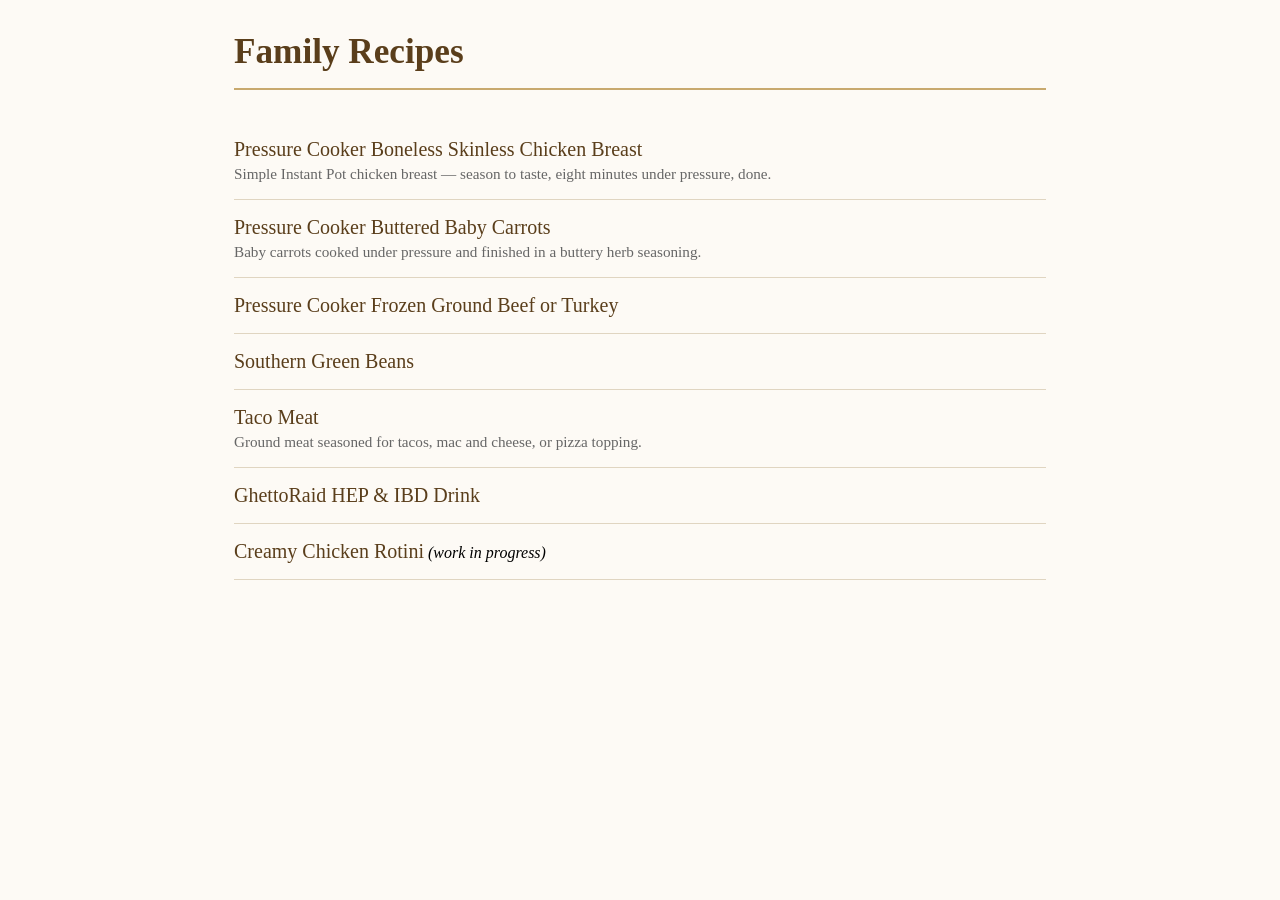
==== index.html @ 289c4707 "Update index.html" ====
<!DOCTYPE html>
<html lang="en">
<head>
  <meta charset="UTF-8">
  <meta name="viewport" content="width=device-width, initial-scale=1.0">
  <title>Family Recipes</title>
  <link rel="stylesheet" href="style.css">
</head>
<body>
  <header>
    <h1>Family Recipes</h1>
  </header>
  <main>
    <ul class="recipe-list">
      <li><a href="pressure-cooker-chicken-breast.html">Pressure Cooker Boneless Skinless Chicken Breast</a><p>Simple Instant Pot chicken breast — season to taste, eight minutes under pressure, done.</p></li>      
      <li><a href="buttered-baby-carrots.html">Pressure Cooker Buttered Baby Carrots</a><p>Baby carrots cooked under pressure and finished in a buttery herb seasoning.</p></li>
      <li><a href="pressure-cooker-frozen-ground-beef-turkey.html">Pressure Cooker Frozen Ground Beef or Turkey</a></li>
      <li><a href="southern-green-beans.html">Southern Green Beans</a></li>
      <li><a href="taco-meat.html">Taco Meat</a><p>Ground meat seasoned for tacos, mac and cheese, or pizza topping.</p></li>
      <li><a href="ghettoraid-hep-ibd-drink.html">GhettoRaid HEP &amp; IBD Drink</a></li>
      <li><a href="creamy-chicken-rotini.html">Creamy Chicken Rotini</a> <em>(work in progress)</em></li>
    </ul>
  </main>
</body>
</html>
---- style.css ----
*, *::before, *::after { box-sizing: border-box; margin: 0; padding: 0; }

body {
  font-family: Georgia, serif;
  background: #fdfaf5;
  color: #000;
  max-width: 860px;
  margin: 0 auto;
  padding: 2rem 1.5rem;
}

header {
  border-bottom: 2px solid #c8a96e;
  padding-bottom: 1rem;
  margin-bottom: 2rem;
}

h1 { font-size: 2.2rem; color: #5a3e1b; }

/* Index */
.recipe-list {
  list-style: none;
}

.recipe-list li {
  padding: 1rem 0;
  border-bottom: 1px solid #e0d5c1;
}

.recipe-list a {
  font-size: 1.25rem;
  color: #5a3e1b;
  text-decoration: none;
}

.recipe-list a:hover {
  text-decoration: underline;
}

.recipe-list p {
  margin-top: 0.25rem;
  color: #666;
  font-size: 0.95rem;
}

/* Recipe pages */
.back-link {
  display: inline-block;
  margin-bottom: 1.5rem;
  color: #5a3e1b;
  text-decoration: none;
  font-size: 0.95rem;
}

.back-link:hover { text-decoration: underline; }

.recipe-desc {
  margin-top: 0.5rem;
  font-style: italic;
  color: #555;
  font-size: 1.05rem;
}

.recipe section {
  margin-top: 2rem;
}

.recipe h2 {
  font-size: 1.3rem;
  color: #5a3e1b;
  border-bottom: 1px solid #e0d5c1;
  padding-bottom: 0.25rem;
  margin-bottom: 0.75rem;
}

.recipe h3 {
  font-size: 1.05rem;
  color: #5a3e1b;
  margin: 1.25rem 0 0.5rem;
}

.recipe ul, .recipe ol {
  padding-left: 1.5rem;
}

.recipe li {
  margin-bottom: 0.4rem;
  line-height: 1.6;
}

.recipe em {
  color: #777;
  font-size: 0.95em;
}
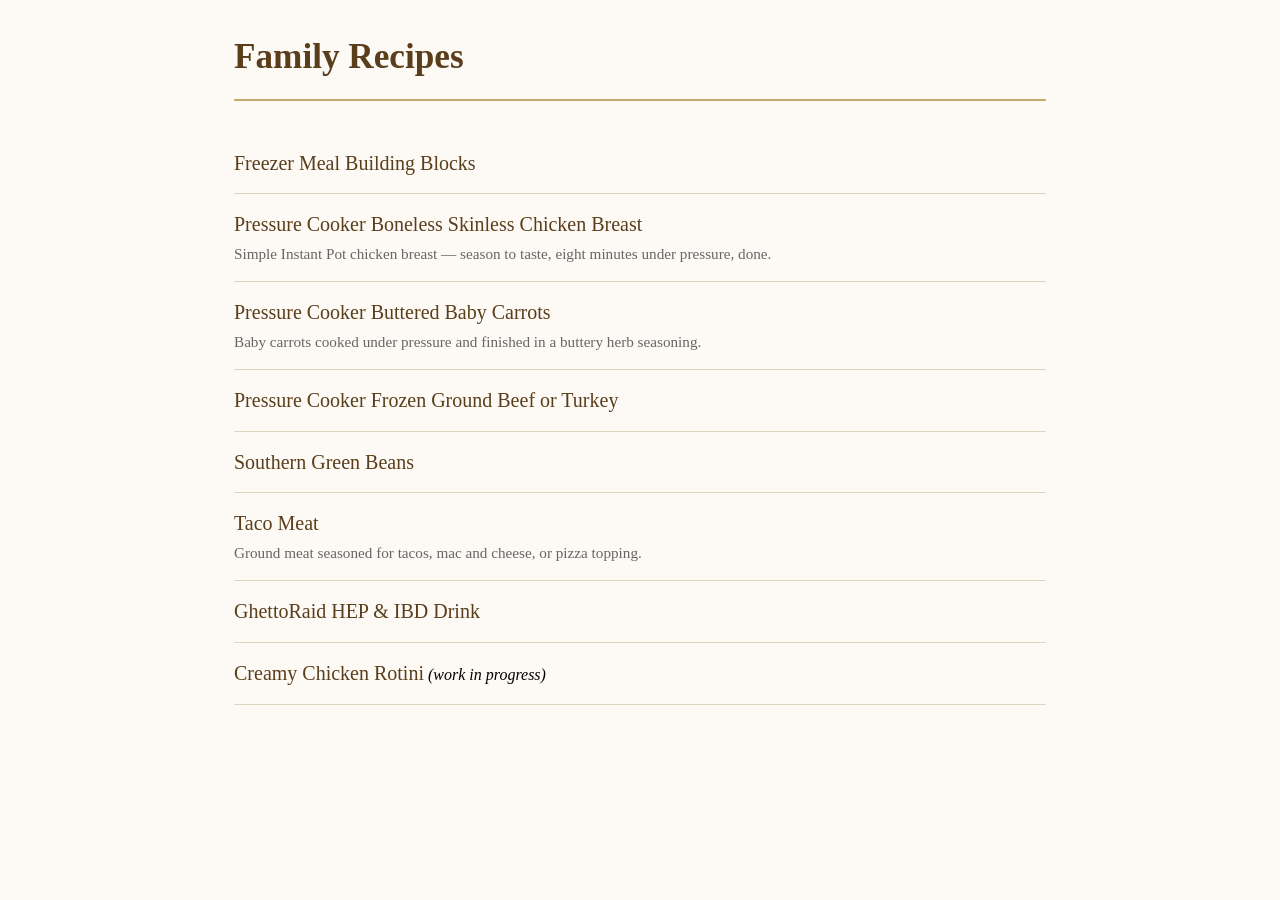
==== commit 965605b4: "Update index.html" ====
--- a/index.html
+++ b/index.html
@@ -12,6 +12,7 @@
   </header>
   <main>
     <ul class="recipe-list">
+      <li><a href="freezer-meal-building-blocks.html">Freezer Meal Building Blocks</a></li>
       <li><a href="pressure-cooker-chicken-breast.html">Pressure Cooker Boneless Skinless Chicken Breast</a><p>Simple Instant Pot chicken breast — season to taste, eight minutes under pressure, done.</p></li>      
       <li><a href="buttered-baby-carrots.html">Pressure Cooker Buttered Baby Carrots</a><p>Baby carrots cooked under pressure and finished in a buttery herb seasoning.</p></li>
       <li><a href="pressure-cooker-frozen-ground-beef-turkey.html">Pressure Cooker Frozen Ground Beef or Turkey</a></li>
--- a/style.css
+++ b/style.css
@@ -7,6 +7,7 @@
   max-width: 860px;
   margin: 0 auto;
   padding: 2rem 1.5rem;
+  line-height: 1.44;
 }
 
 header {
@@ -70,6 +71,7 @@
   color: #5a3e1b;
   border-bottom: 1px solid #e0d5c1;
   padding-bottom: 0.25rem;
+  margin-top: 1em;
   margin-bottom: 0.75rem;
 }
 
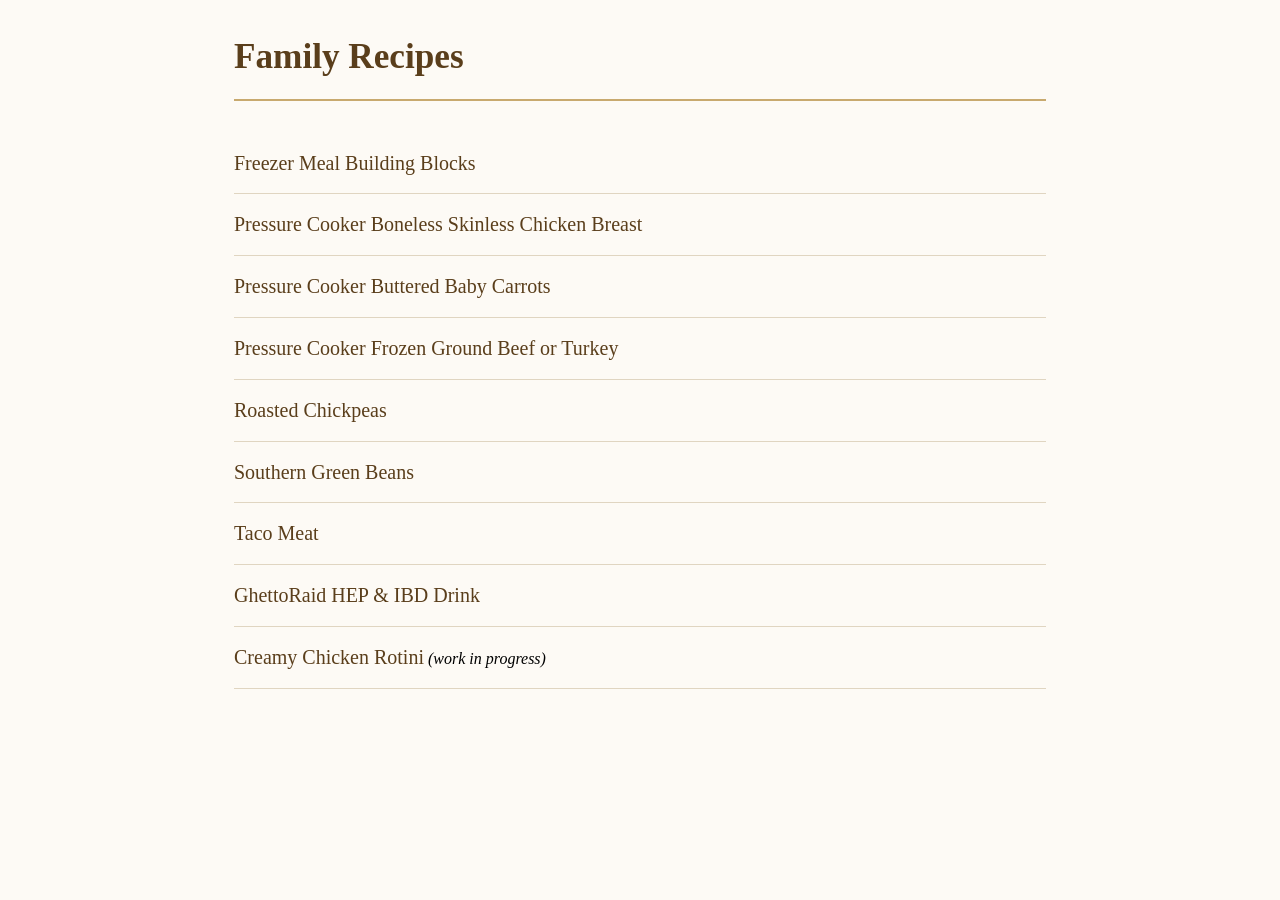
==== commit 4a4bec25: "Update index.html" ====
--- a/index.html
+++ b/index.html
@@ -13,11 +13,12 @@
   <main>
     <ul class="recipe-list">
       <li><a href="freezer-meal-building-blocks.html">Freezer Meal Building Blocks</a></li>
-      <li><a href="pressure-cooker-chicken-breast.html">Pressure Cooker Boneless Skinless Chicken Breast</a><p>Simple Instant Pot chicken breast — season to taste, eight minutes under pressure, done.</p></li>      
-      <li><a href="buttered-baby-carrots.html">Pressure Cooker Buttered Baby Carrots</a><p>Baby carrots cooked under pressure and finished in a buttery herb seasoning.</p></li>
+      <li><a href="pressure-cooker-chicken-breast.html">Pressure Cooker Boneless Skinless Chicken Breast</a></li>      
+      <li><a href="buttered-baby-carrots.html">Pressure Cooker Buttered Baby Carrots</a></li>
       <li><a href="pressure-cooker-frozen-ground-beef-turkey.html">Pressure Cooker Frozen Ground Beef or Turkey</a></li>
+      <li><a href="roasted-chickpeas.html">Roasted Chickpeas</a></li>
       <li><a href="southern-green-beans.html">Southern Green Beans</a></li>
-      <li><a href="taco-meat.html">Taco Meat</a><p>Ground meat seasoned for tacos, mac and cheese, or pizza topping.</p></li>
+      <li><a href="taco-meat.html">Taco Meat</a></li>
       <li><a href="ghettoraid-hep-ibd-drink.html">GhettoRaid HEP &amp; IBD Drink</a></li>
       <li><a href="creamy-chicken-rotini.html">Creamy Chicken Rotini</a> <em>(work in progress)</em></li>
     </ul>
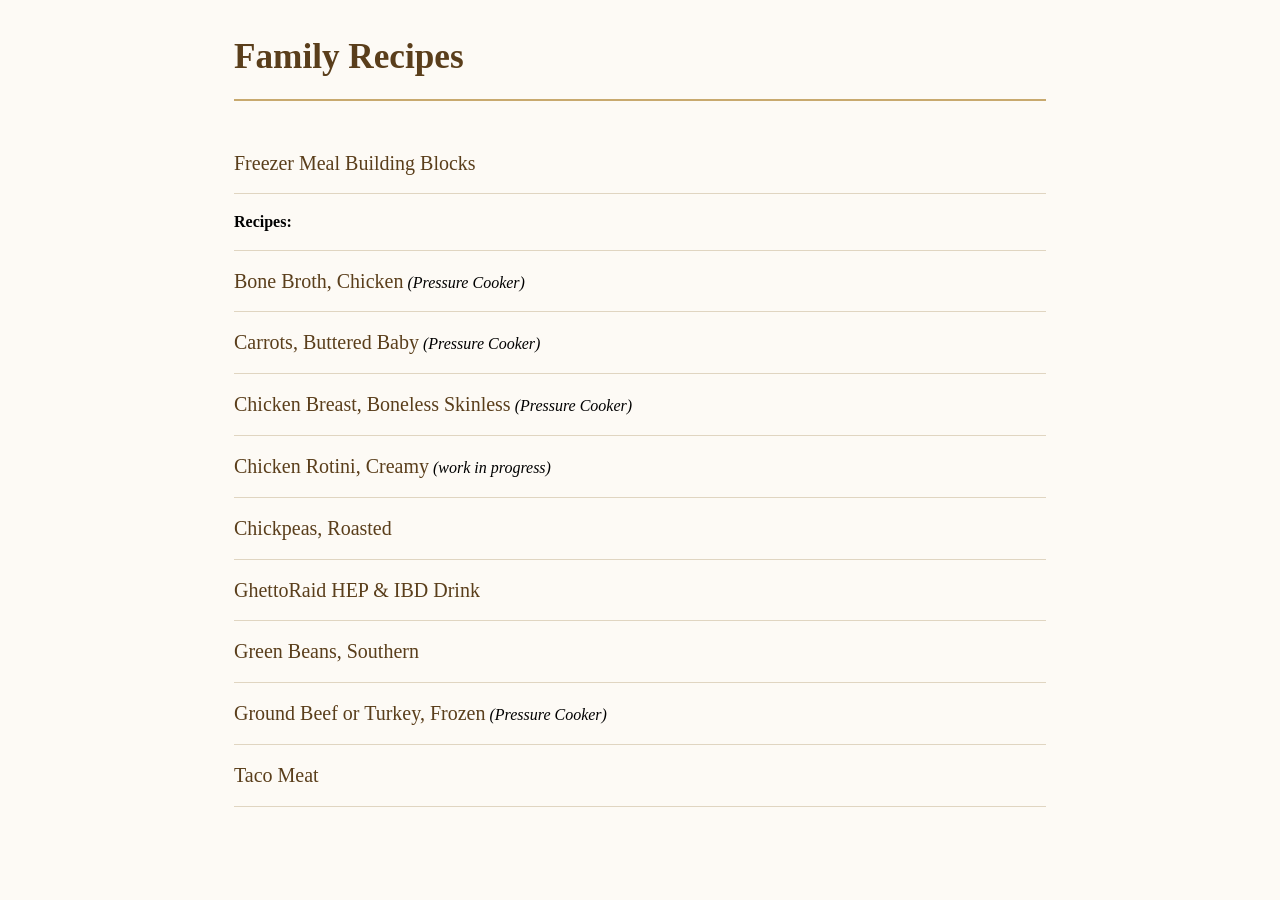
==== commit 3a8cb649: "Update index.html" ====
--- a/index.html
+++ b/index.html
@@ -13,14 +13,16 @@
   <main>
     <ul class="recipe-list">
       <li><a href="freezer-meal-building-blocks.html">Freezer Meal Building Blocks</a></li>
-      <li><a href="pressure-cooker-chicken-breast.html">Pressure Cooker Boneless Skinless Chicken Breast</a></li>      
-      <li><a href="buttered-baby-carrots.html">Pressure Cooker Buttered Baby Carrots</a></li>
-      <li><a href="pressure-cooker-frozen-ground-beef-turkey.html">Pressure Cooker Frozen Ground Beef or Turkey</a></li>
-      <li><a href="roasted-chickpeas.html">Roasted Chickpeas</a></li>
-      <li><a href="southern-green-beans.html">Southern Green Beans</a></li>
+      <li><strong>Recipes:</strong></li>
+      <li><a href="chicken-bone-broth.html">Bone Broth, Chicken</a> <i>(Pressure Cooker)</i></li>
+      <li><a href="buttered-baby-carrots.html">Carrots, Buttered Baby</a> <i>(Pressure Cooker)</i></li>
+      <li><a href="pressure-cooker-chicken-breast.html">Chicken Breast, Boneless Skinless</a> <i>(Pressure Cooker)</i></li>
+      <li><a href="creamy-chicken-rotini.html">Chicken Rotini, Creamy</a> <em>(work in progress)</em></li>
+      <li><a href="roasted-chickpeas.html">Chickpeas, Roasted</a></li>
+      <li><a href="ghettoraid-hep-ibd-drink.html">GhettoRaid HEP &amp; IBD Drink</a></li>
+      <li><a href="southern-green-beans.html">Green Beans, Southern</a></li>
+      <li><a href="pressure-cooker-frozen-ground-beef-turkey.html">Ground Beef or Turkey, Frozen</a> <i>(Pressure Cooker)</i></li>
       <li><a href="taco-meat.html">Taco Meat</a></li>
-      <li><a href="ghettoraid-hep-ibd-drink.html">GhettoRaid HEP &amp; IBD Drink</a></li>
-      <li><a href="creamy-chicken-rotini.html">Creamy Chicken Rotini</a> <em>(work in progress)</em></li>
     </ul>
   </main>
 </body>
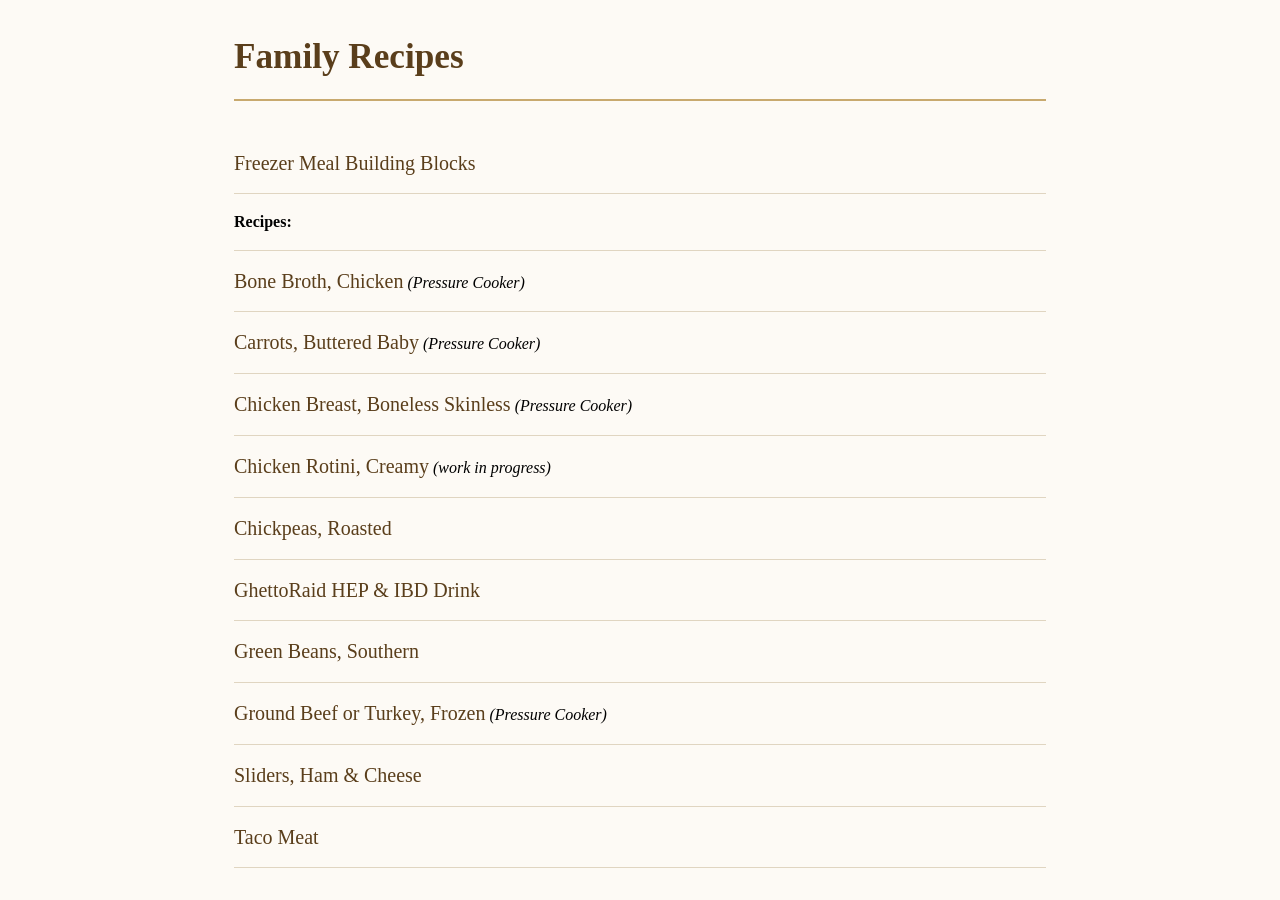
==== commit 495d764f: "Update index.html" ====
--- a/index.html
+++ b/index.html
@@ -22,6 +22,7 @@
       <li><a href="ghettoraid-hep-ibd-drink.html">GhettoRaid HEP &amp; IBD Drink</a></li>
       <li><a href="southern-green-beans.html">Green Beans, Southern</a></li>
       <li><a href="pressure-cooker-frozen-ground-beef-turkey.html">Ground Beef or Turkey, Frozen</a> <i>(Pressure Cooker)</i></li>
+      <li><a href="ham-and-cheese-sliders.html">Sliders, Ham & Cheese</a></li>
       <li><a href="taco-meat.html">Taco Meat</a></li>
     </ul>
   </main>
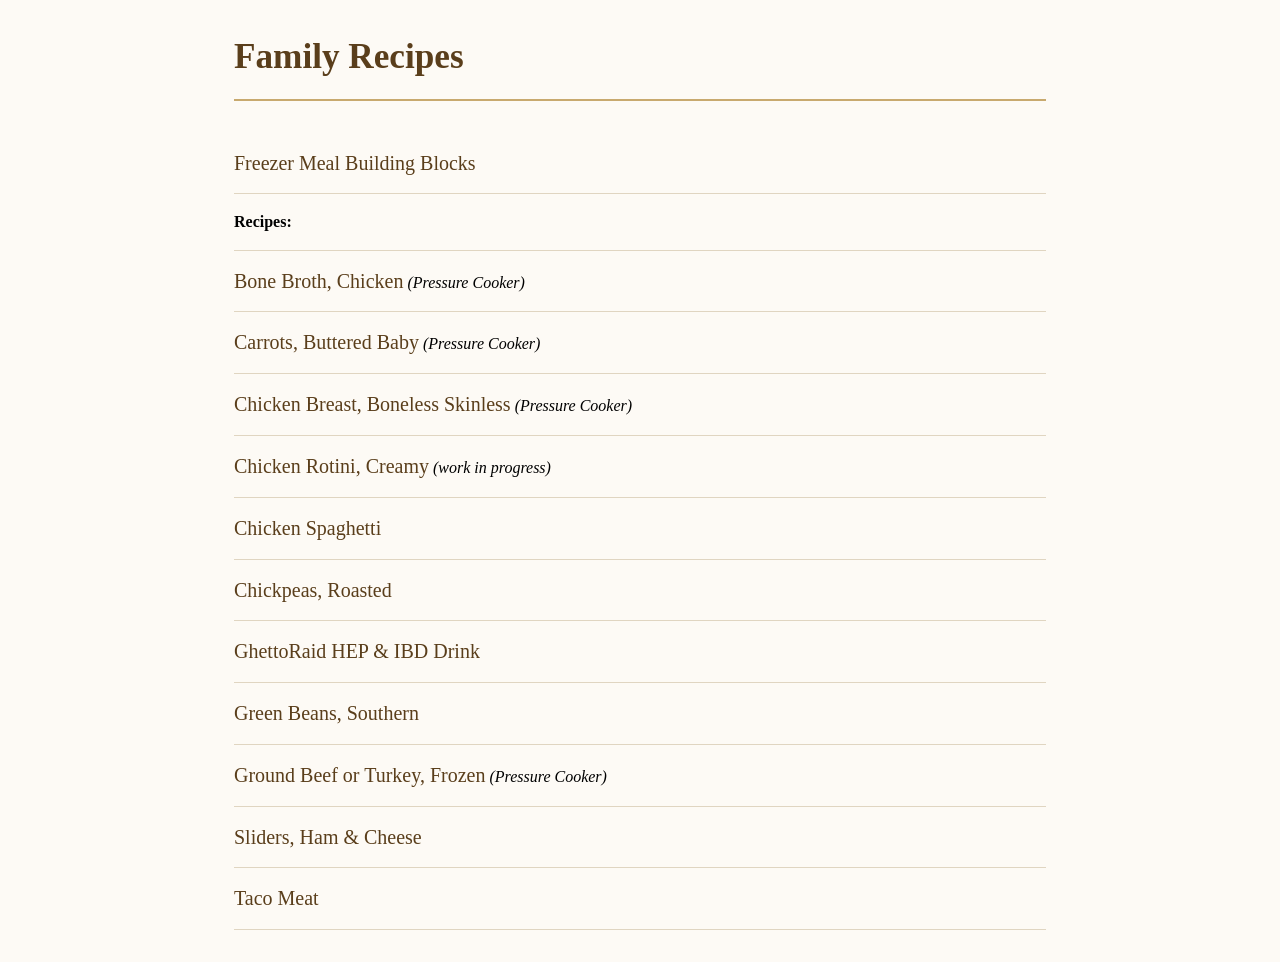
==== commit 675c504b: "Update index.html" ====
--- a/index.html
+++ b/index.html
@@ -18,6 +18,7 @@
       <li><a href="buttered-baby-carrots.html">Carrots, Buttered Baby</a> <i>(Pressure Cooker)</i></li>
       <li><a href="pressure-cooker-chicken-breast.html">Chicken Breast, Boneless Skinless</a> <i>(Pressure Cooker)</i></li>
       <li><a href="creamy-chicken-rotini.html">Chicken Rotini, Creamy</a> <em>(work in progress)</em></li>
+      <li><a href="chicken-spaghetti.html">Chicken Spaghetti</a></li>
       <li><a href="roasted-chickpeas.html">Chickpeas, Roasted</a></li>
       <li><a href="ghettoraid-hep-ibd-drink.html">GhettoRaid HEP &amp; IBD Drink</a></li>
       <li><a href="southern-green-beans.html">Green Beans, Southern</a></li>
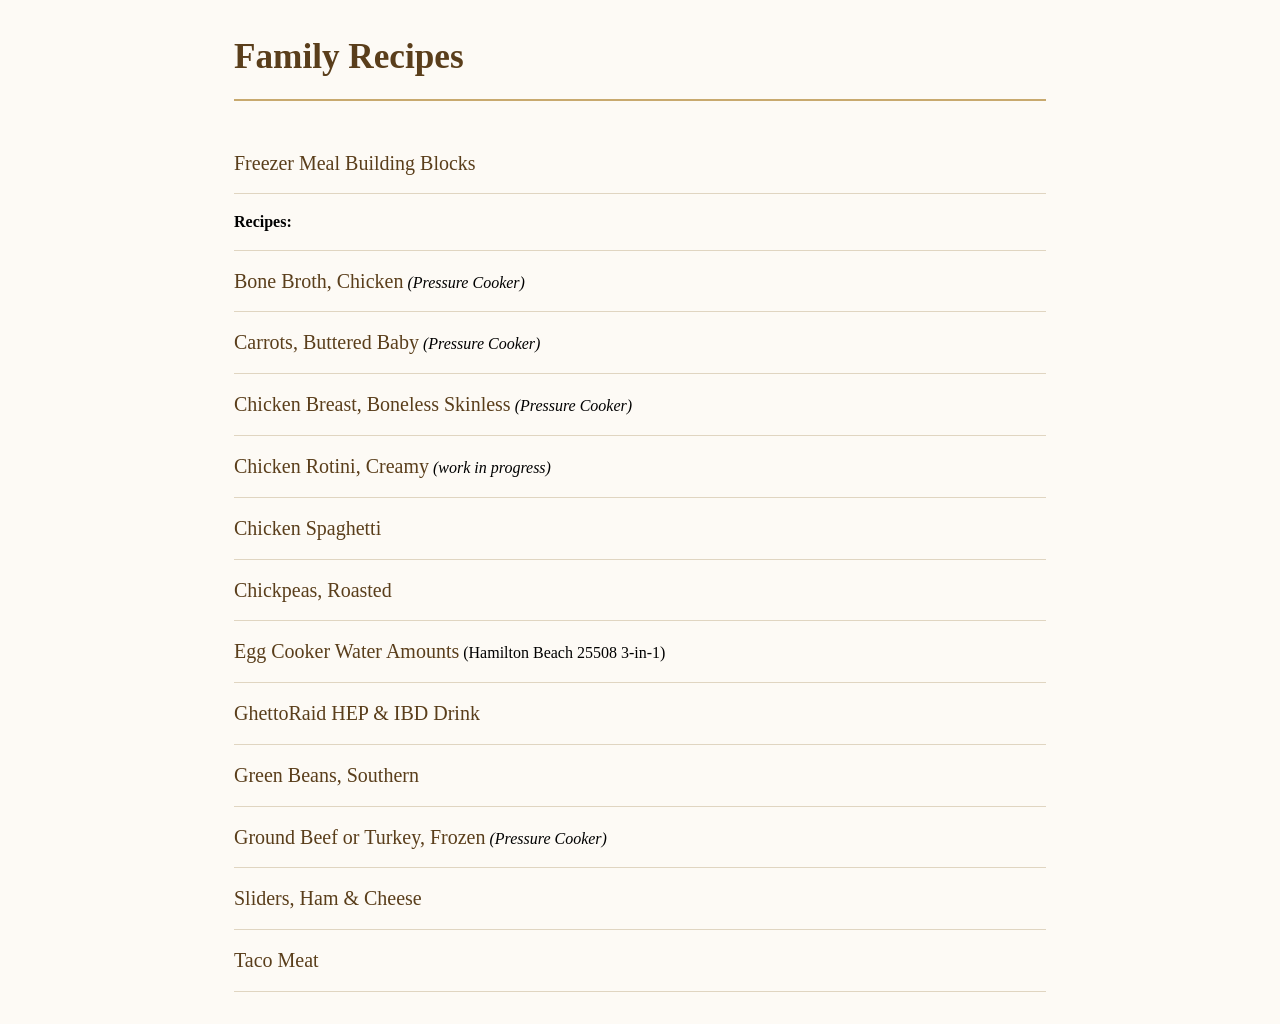
==== commit 2ee08043: "Update index.html" ====
--- a/index.html
+++ b/index.html
@@ -20,6 +20,7 @@
       <li><a href="creamy-chicken-rotini.html">Chicken Rotini, Creamy</a> <em>(work in progress)</em></li>
       <li><a href="chicken-spaghetti.html">Chicken Spaghetti</a></li>
       <li><a href="roasted-chickpeas.html">Chickpeas, Roasted</a></li>
+      <li><a href="hamilton-beach-egg-cooker-water-amounts.html">Egg Cooker Water Amounts</a> (Hamilton Beach 25508 3-in-1)</li>
       <li><a href="ghettoraid-hep-ibd-drink.html">GhettoRaid HEP &amp; IBD Drink</a></li>
       <li><a href="southern-green-beans.html">Green Beans, Southern</a></li>
       <li><a href="pressure-cooker-frozen-ground-beef-turkey.html">Ground Beef or Turkey, Frozen</a> <i>(Pressure Cooker)</i></li>
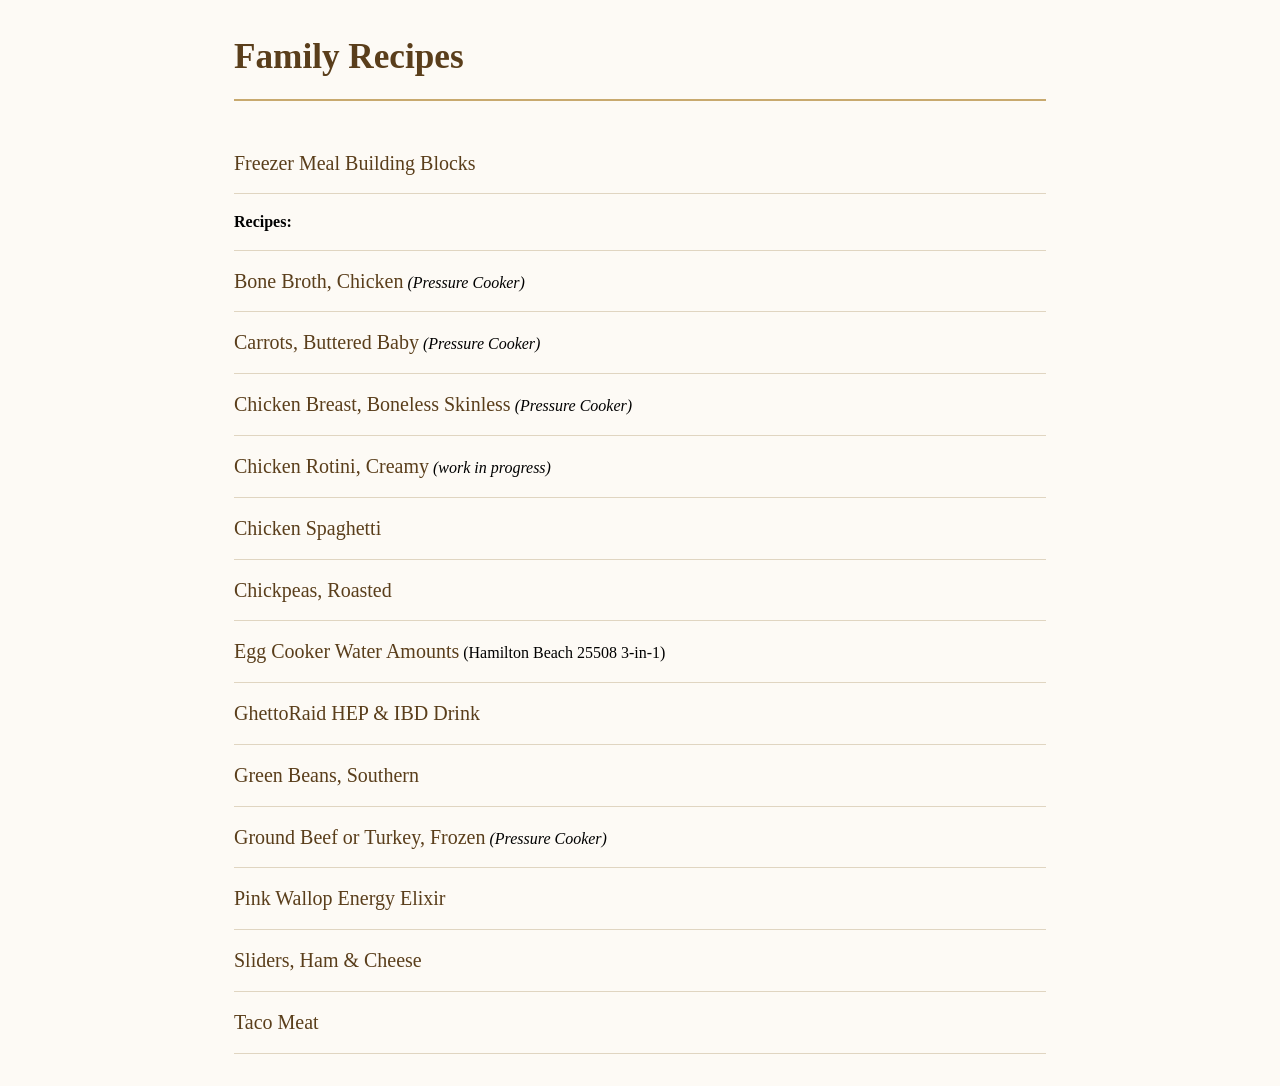
==== commit 621043ad: "Update index.html" ====
--- a/index.html
+++ b/index.html
@@ -24,6 +24,7 @@
       <li><a href="ghettoraid-hep-ibd-drink.html">GhettoRaid HEP &amp; IBD Drink</a></li>
       <li><a href="southern-green-beans.html">Green Beans, Southern</a></li>
       <li><a href="pressure-cooker-frozen-ground-beef-turkey.html">Ground Beef or Turkey, Frozen</a> <i>(Pressure Cooker)</i></li>
+      <li><a href="pink-wallop-energy-elixir.html">Pink Wallop Energy Elixir</a></li>
       <li><a href="ham-and-cheese-sliders.html">Sliders, Ham & Cheese</a></li>
       <li><a href="taco-meat.html">Taco Meat</a></li>
     </ul>
--- a/style.css
+++ b/style.css
@@ -94,3 +94,93 @@
   color: #777;
   font-size: 0.95em;
 }
+
+/* Recipe tables */
+.recipe table {
+  width: 100%;
+  margin: 1rem 0 1.5rem;
+  border: 1px solid #e0d5c1;
+  border-radius: 0.55rem;
+  border-collapse: separate;
+  border-spacing: 0;
+  background: #fffdf8;
+  font-size: 0.98rem;
+  box-shadow: 0 1px 2px rgba(90, 62, 27, 0.08);
+}
+
+.recipe caption {
+  caption-side: bottom;
+  padding-top: 0.5rem;
+  color: #666;
+  font-size: 0.9rem;
+  font-style: italic;
+  text-align: left;
+}
+
+.recipe th,
+.recipe td {
+  padding: 0.7rem 0.85rem;
+  border-right: 1px solid #e0d5c1;
+  border-bottom: 1px solid #e0d5c1;
+  vertical-align: top;
+}
+
+.recipe th {
+  background: #f2eadb;
+  color: #5a3e1b;
+  font-weight: bold;
+  text-align: left;
+}
+
+.recipe td {
+  color: #222;
+}
+
+.recipe tbody tr:nth-child(even) {
+  background: #fbf4e8;
+}
+
+.recipe tbody tr:hover {
+  background: #f6ecd9;
+}
+
+.recipe th:last-child,
+.recipe td:last-child {
+  border-right: 0;
+}
+
+.recipe tbody tr:last-child td {
+  border-bottom: 0;
+}
+
+.recipe th:not(:first-child),
+.recipe td:not(:first-child) {
+  text-align: right;
+  white-space: nowrap;
+  font-variant-numeric: tabular-nums;
+}
+
+/* Keep tables usable on narrow screens without changing the HTML */
+@media (max-width: 640px) {
+  .recipe table {
+    display: block;
+    max-width: 100%;
+    overflow-x: auto;
+    -webkit-overflow-scrolling: touch;
+  }
+
+  .recipe th,
+  .recipe td {
+    padding: 0.65rem 0.75rem;
+  }
+
+  .recipe th:first-child,
+  .recipe td:first-child {
+    min-width: 10rem;
+  }
+
+  .recipe th:not(:first-child),
+  .recipe td:not(:first-child) {
+    min-width: 8rem;
+  }
+}
